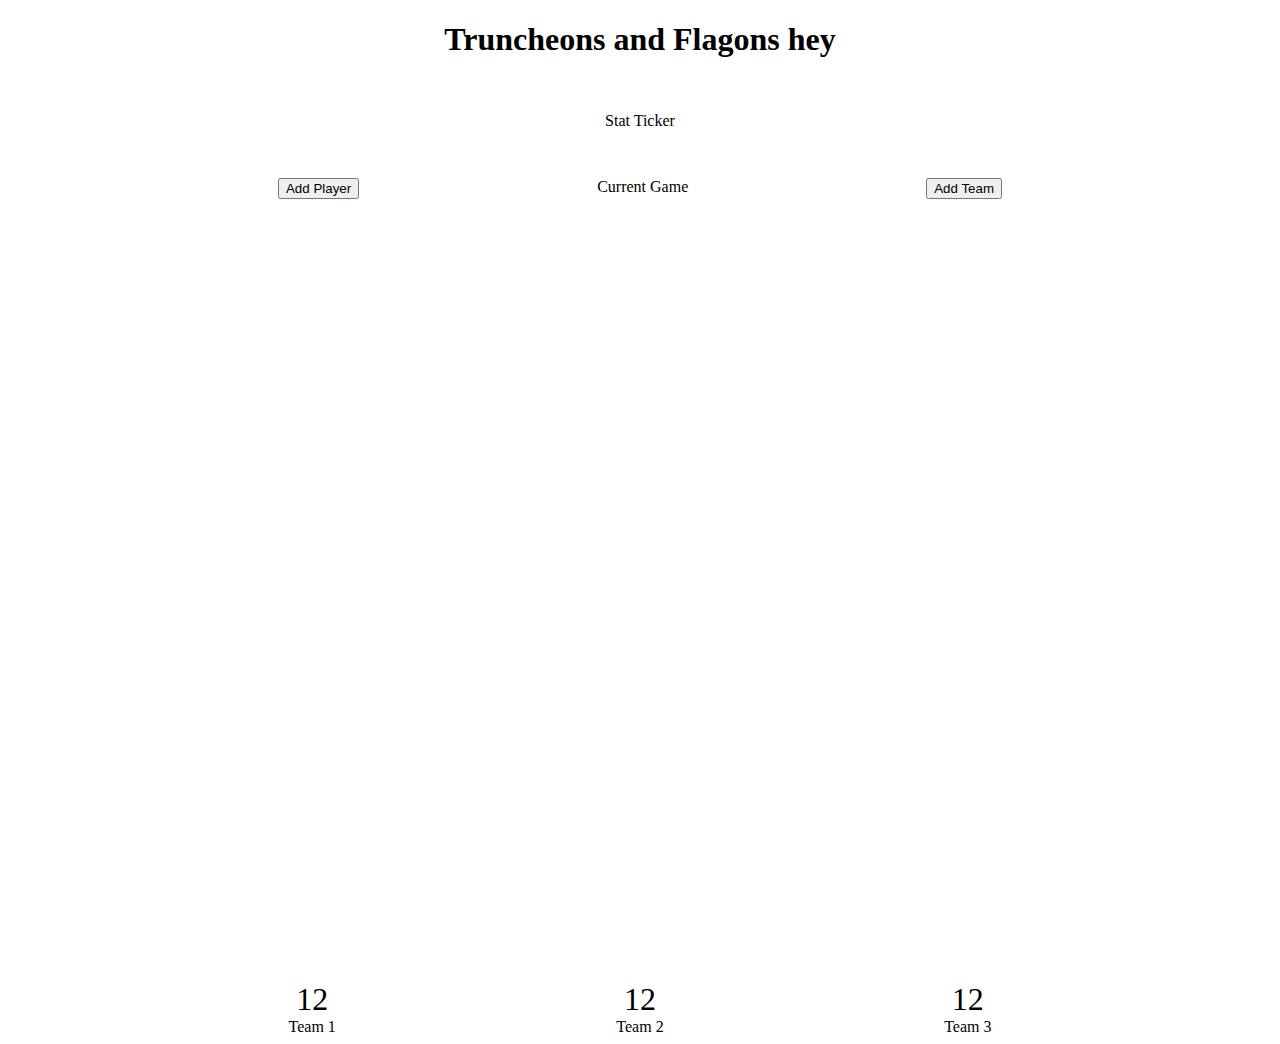
==== src/index.html @ 238f71b8 "Merge pull request #6 from scarbine/add-database" ====
<!DOCTYPE html>

<html>
	<head>
		<meta charset="utf-8">
		<meta http-equiv="X-UA-Compatible" content="IE=edge">
		<title></title>
		<meta name="description" content="">
		<meta name="viewport" content="width=device-width, initial-scale=1">
		<link rel="stylesheet" href="styles.css">
	</head>
	<body>
		<header><h1>Truncheons and Flagons hey</h1></header>

		<!-- This is the section to insert the Stat ticker -->
		<section class="stat_ticker">Stat Ticker</section>

		
		<main>

			<section class="button_bar_wrapper"><div><button> Add Player </button></div> <div> Current Game </div><div><button>  Add Team </button></div></section>
			
			<article class="container">

				
				
				
				
				
							
				<!-- This is the main game window. This window transition while the rest of the screen stays static.  -->
			
			
			
			
			
			
			
			</article>
			<!-- This is the bottom score board that will update as the game progresses -->
			<article class="scoreboard">
				<div class="team_wrapper">
				<div class="team_score">12</div>
				<div class="team_score_label">Team 1</div>
				</div>
				<div class="team_wrapper">
				<div class="team_score">12</div>
				<div class="team_score_label">Team 2</div>
				</div>
				<div class="team_wrapper">
				<div class="team_score">12</div>
				<div class="team_score_label">Team 3</div>
				</div>
			</article>


		</main>
		
		<script type="module" src="main.js" async defer></script>
	</body>
</html>
---- src/styles.css ----
@import "./Games/games.css";
@import "./Players/players.css";
@import "./Scores/scores.css";
@import "./TeamPlayers/teamPlayers.css";


h1{
	text-align: center;
}

header{
	height: 75px;
}
main{
	display: flex;
	flex-direction: column;
}


.container{
	height: 750px;
	width: 450px;
	border: solid grey 1rem 1rem;
}
.stat_ticker{
	text-align: center;
	margin:1rem;
	border: solid 1;
}

.button_bar_wrapper{
	display: flex;
	justify-content: space-evenly;
	margin:2rem;
}

.scoreboard {
	display: flex;
	justify-content: space-evenly;
}

.team_score{
	text-align: center;
	font-size: xx-large;
}
.team_score_label{
	text-align: center;
	color: black;
}
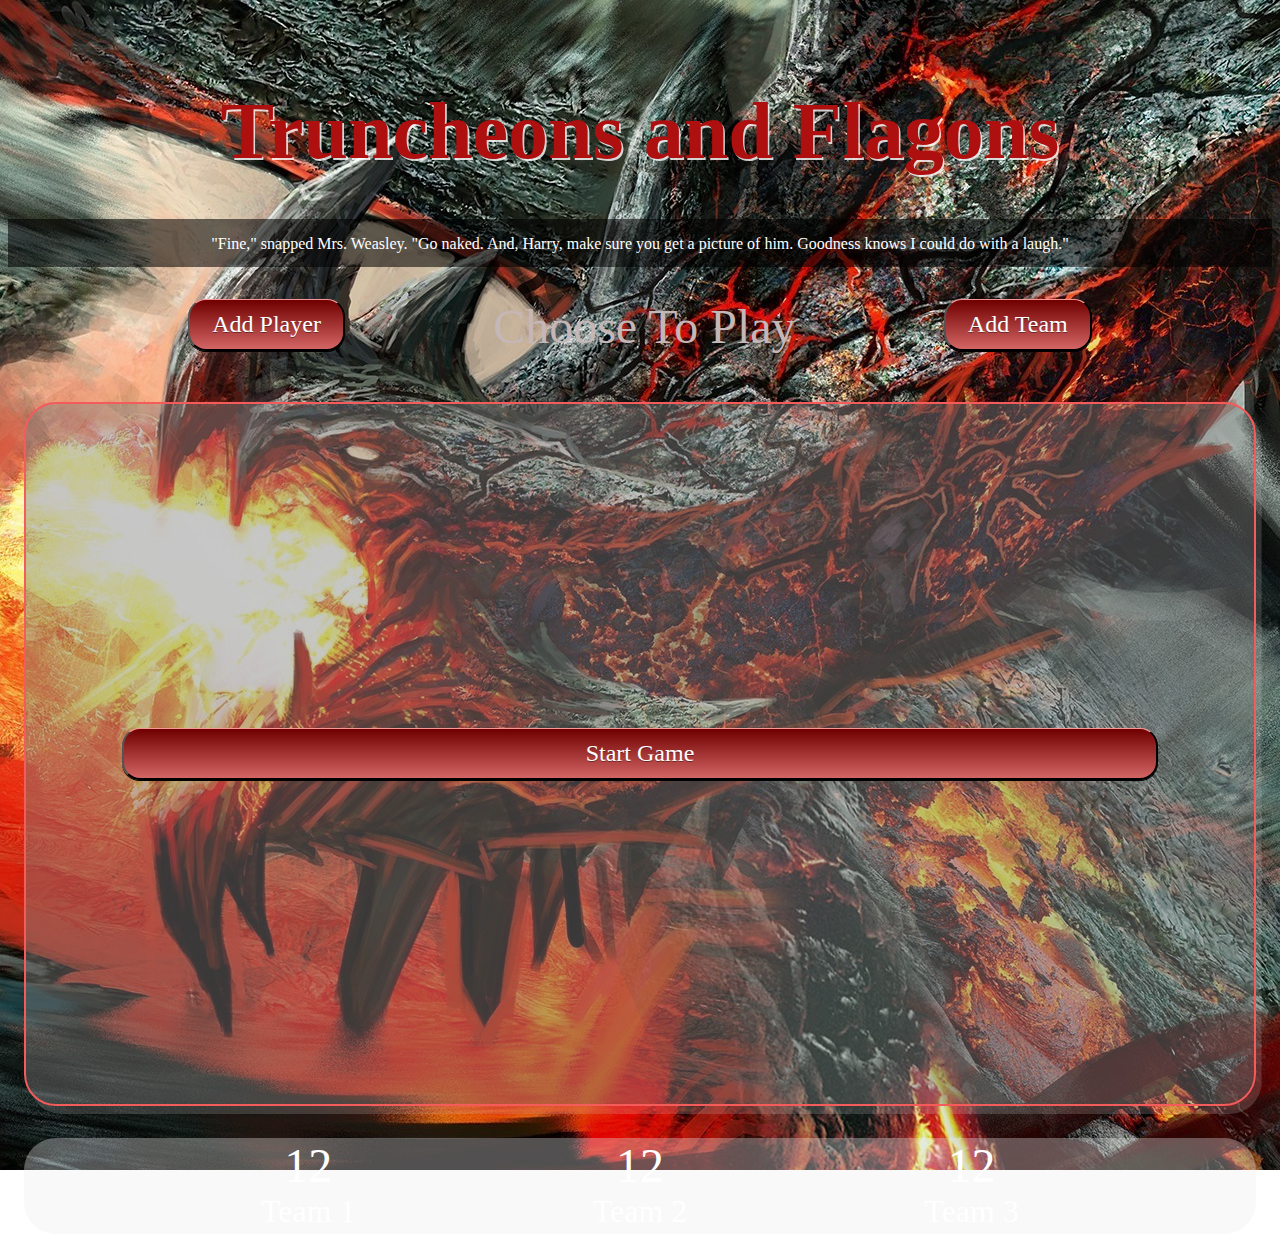
==== commit d8b9b2f7: "Merge pull request #7 from scarbine/main-page-design" ====
--- a/src/index.html
+++ b/src/index.html
@@ -1,61 +1,50 @@
 <!DOCTYPE html>
 
 <html>
-	<head>
-		<meta charset="utf-8">
-		<meta http-equiv="X-UA-Compatible" content="IE=edge">
-		<title></title>
-		<meta name="description" content="">
-		<meta name="viewport" content="width=device-width, initial-scale=1">
-		<link rel="stylesheet" href="styles.css">
-	</head>
-	<body>
-		<header><h1>Truncheons and Flagons hey</h1></header>
+  <head>
+    <meta charset="utf-8" />
+    <meta http-equiv="X-UA-Compatible" content="IE=edge" />
+    <title></title>
+    <meta name="description" content="" />
+    <meta name="viewport" content="width=device-width, initial-scale=1" />
+    <link rel="stylesheet" href="styles.css" />
+  </head>
+  <body>
+    <header><h1>Truncheons and Flagons</h1></header>
 
-		<!-- This is the section to insert the Stat ticker -->
-		<section class="stat_ticker">Stat Ticker</section>
+    <!-- This is the section to insert the Stat ticker -->
+    <div class="ticker_wrapper">
+    <section class="stat_ticker">"Fine," snapped Mrs. Weasley. "Go naked. And, Harry, make sure you get a picture of him. Goodness knows I could do with a laugh."
+</section>
+    </div>
 
-		
-		<main>
+    <main>
+        <section class="button_bar_wrapper">
+          <div><button>Add Player</button></div>
+          <div class="current_game_label">Choose To Play</div>
+          <div><button>Add Team</button></div>
+        </section>
 
-			<section class="button_bar_wrapper"><div><button> Add Player </button></div> <div> Current Game </div><div><button>  Add Team </button></div></section>
-			
-			<article class="container">
+      <article class="container">
+        <!-- This is the main game window. This window transition while the rest of the screen stays static.  -->
+      </article>
+      <!-- This is the bottom score board that will update as the game progresses -->
+      <article class="scoreboard">
+        <div class="team_wrapper">
+          <div class="team_score">12</div>
+          <div class="team_score_label">Team 1</div>
+        </div>
+        <div class="team_wrapper">
+          <div class="team_score">12</div>
+          <div class="team_score_label">Team 2</div>
+        </div>
+        <div class="team_wrapper">
+          <div class="team_score">12</div>
+          <div class="team_score_label">Team 3</div>
+        </div>
+      </article>
+    </main>
 
-				
-				
-				
-				
-				
-							
-				<!-- This is the main game window. This window transition while the rest of the screen stays static.  -->
-			
-			
-			
-			
-			
-			
-			
-			</article>
-			<!-- This is the bottom score board that will update as the game progresses -->
-			<article class="scoreboard">
-				<div class="team_wrapper">
-				<div class="team_score">12</div>
-				<div class="team_score_label">Team 1</div>
-				</div>
-				<div class="team_wrapper">
-				<div class="team_score">12</div>
-				<div class="team_score_label">Team 2</div>
-				</div>
-				<div class="team_wrapper">
-				<div class="team_score">12</div>
-				<div class="team_score_label">Team 3</div>
-				</div>
-			</article>
-
-
-		</main>
-		
-		<script type="module" src="main.js" async defer></script>
-	</body>
-</html>+    <script type="module" src="main.js" async defer></script>
+  </body>
+</html>
--- a/src/styles.css
+++ b/src/styles.css
@@ -3,50 +3,127 @@
 @import "./Scores/scores.css";
 @import "./TeamPlayers/teamPlayers.css";
 
-
-h1{
-	text-align: center;
+body {
+  background-image: url("assets/dragon.jpeg");
+  background-repeat: no-repeat;
+  background-attachment: fixed;
+  background-position: center;
 }
 
-header{
-	height: 75px;
-}
-main{
-	display: flex;
-	flex-direction: column;
+h1 {
+  text-align: center;
+  color: rgb(174, 15, 15);
+  stroke: black;
+  font-size: 5rem;
+  text-shadow: rgba(255, 255, 255, 0.81) 0.1rem 0.1rem;
 }
 
-
-.container{
-	height: 750px;
-	width: 450px;
-	border: solid grey 1rem 1rem;
+header {
+  height: 155px;
+  display: flex;
+  justify-content: center;
+  margin: 2rem;
 }
-.stat_ticker{
-	text-align: center;
-	margin:1rem;
-	border: solid 1;
+main {
+  display: flex;
+  flex-direction: column;
 }
 
-.button_bar_wrapper{
-	display: flex;
-	justify-content: space-evenly;
-	margin:2rem;
+button {
+  border-top: 1px solid #f79797;
+  background: #d46565;
+  background: -webkit-gradient(
+    linear,
+    left top,
+    left bottom,
+    from(#700000),
+    to(#d46565)
+  );
+  background: -webkit-linear-gradient(top, #700000, #d46565);
+  background: -moz-linear-gradient(top, #700000, #d46565);
+  background: -ms-linear-gradient(top, #700000, #d46565);
+  background: -o-linear-gradient(top, #700000, #d46565);
+  padding: 11px 22px;
+  -webkit-border-radius: 18px;
+  -moz-border-radius: 18px;
+  border-radius: 18px;
+  -webkit-box-shadow: rgba(0, 0, 0, 1) 0 1px 0;
+  -moz-box-shadow: rgba(0, 0, 0, 1) 0 1px 0;
+  box-shadow: rgba(0, 0, 0, 1) 0 1px 0;
+  text-shadow: rgba(0, 0, 0, 0.4) 0 1px 0;
+  color: white;
+  font-size: 24px;
+  font-family: Georgia, Serif;
+  text-decoration: none;
+  vertical-align: middle;
+}
+.button:hover {
+  border-top-color: #8a1c03;
+  background: #8a1c03;
+  color: #ccc;
+}
+.button:active {
+  border-top-color: #5e0000;
+  background: #5e0000;
+}
+
+.button_bar_wrapper {
+  display: flex;
+  justify-content: space-evenly;
+  margin: 2rem;
+  /* background-color: #5e000069; */
+  /* height: 4rem; */
+}
+
+.container {
+  height: 700px;
+  border: #f45c5c solid 0.15rem;
+  margin: 1rem;
+  border-radius: 2rem;
+  box-shadow: 0.35rem 0.5rem rgba(211, 211, 211, 0.193);
+  background-color: rgba(128, 128, 128, 0.441);
+}
+.current_game_label {
+  font-size: x-large;
+  color: rgb(197, 183, 183);
+  stroke: black;
+  font-size: 3rem;
+  /* text-shadow: rgba(255, 255, 255, 0.81) 0.1rem 0.1rem; */
+}
+
+.stat_ticker {
+  text-align: center;
+  margin: 1rem 0rem 1rem 0rem;
+  /* border: solid .25rem black; */
+  height: 3em;
+  color: white;
 }
 
 .scoreboard {
-	display: flex;
-	justify-content: space-evenly;
+  display: flex;
+  justify-content: space-evenly;
+  margin: 1rem;
+  height: 6rem;
+  background-color: rgba(238, 238, 238, 0.337);
+  border-radius: 2rem;
 }
 
-.team_score{
-	text-align: center;
-	font-size: xx-large;
+.team_score {
+  text-align: center;
+  font-size: xxx-large;
+  color: white;
 }
-.team_score_label{
-	text-align: center;
-	color: black;
+.team_score_label {
+  text-align: center;
+  color: black;
+  font-size: xx-large;
+  color: white;
 }
 
-
-
+.ticker_wrapper {
+  display: flex;
+  justify-content: center;
+  width: 100%;
+  height: 3rem;
+  background-color: rgba(0, 0, 0, 0.556);
+}
